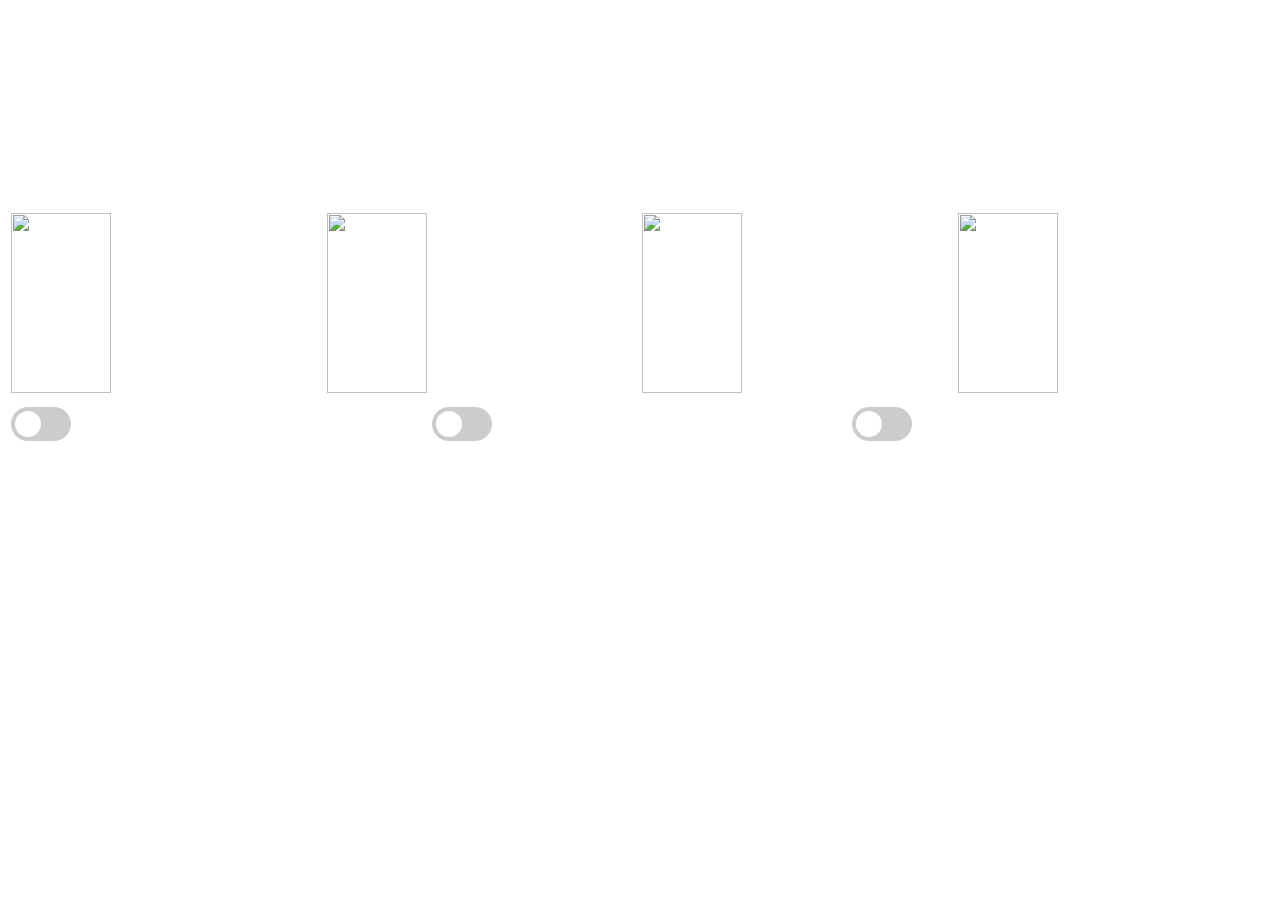
==== index.html @ 9f6dae2a "Update index.html" ====
<!DOCTYPE html>
<html lang="en">

<head>

    <meta charset="UTF-8">
    <meta http-equiv="X-UA-Compatible" content="IE=Edge">
    <meta name="description" content="">
    <meta name="keywords" content="">
    <meta name="author" content="">
    <meta name="viewport" content="width=device-width, initial-scale=1, maximum-scale=1">



    <!-- MAIN CSS -->
    <link rel="stylesheet" href="css/welove.css">

    <style>
        .switch {
            position: relative;
            display: inline-block;
            width: 60px;
            height: 34px;
        }

        .switch input {
            opacity: 0;
            width: 0;
            height: 0;
        }

        .slider {
            position: absolute;
            cursor: pointer;
            top: 0;
            left: 0;
            right: 0;
            bottom: 0;
            background-color: #ccc;
            -webkit-transition: .4s;
            transition: .4s;
        }

        .slider:before {
            position: absolute;
            content: "";
            height: 26px;
            width: 26px;
            left: 4px;
            bottom: 4px;
            background-color: white;
            -webkit-transition: .4s;
            transition: .4s;
        }

        input:checked+.slider {
            background-color: #2196F3;
        }

        input:focus+.slider {
            box-shadow: 0 0 1px #2196F3;
        }

        input:checked+.slider:before {
            -webkit-transform: translateX(26px);
            -ms-transform: translateX(26px);
            transform: translateX(26px);
        }

        /* Rounded sliders */
        .slider.round {
            border-radius: 34px;
        }

        .slider.round:before {
            border-radius: 50%;
        }
    </style>

</head>


<body>
    
    <br><br><br><br><br><br><br><br><br><br><br>

    <table style="width:100%">
        <tr>
            <th></th>
            <th></th>
            <th></th>
            <th></th>
        </tr>

        <!-- <img id="myImage2" onclick="changeImage3()" src="https://www.w3schools.com/js/pic_bulboff.gif"
                    width="100" height="180"> -->
        <tr>
            <td><img id="myImage" src="https://www.w3schools.com/js/pic_bulboff.gif" width="100" height="180">
            </td>
            <td><img id="myImage1" src="https://www.w3schools.com/js/pic_bulboff.gif" width="100" height="180">
            </td>
            <td><img id="myImage2" src="https://www.w3schools.com/js/pic_bulboff.gif" width="100" height="180">
            </td>
            <td><img id="myImage3" src="https://www.w3schools.com/js/pic_bulboff.gif" width="100" height="180">
            </td>
        </tr>
    </table>

    <table style="width:100%">
        <tr>
            <th></th>
            <th></th>
            <th></th>
        </tr>

        <tr>
            <td>
                <label class="switch">
                    <input type="checkbox" id="myCheck1" onclick="changeImage()">
                    <span class="slider round"></span>
                </label>
            </td>
            <td>
                <label class="switch">
                    <input type="checkbox" id="myCheck2" onclick="changeImage()">
                    <span class="slider round"></span>
                </label>
            </td>
            <td>
                <label class="switch">
                    <input type="checkbox" id="myCheck3" onclick="changeImage()">
                    <span class="slider round"></span>
                </label>
            </td>



        </tr>
    </table>




</body>

<script>

    //document.getElementById("demo").innerHTML="Hello World!";
    function changeImage() {
        var checkBox1 = document.getElementById("myCheck1");
        var checkBox2 = document.getElementById("myCheck2");
        var checkBox3 = document.getElementById("myCheck3");

        //000
        if (checkBox1.checked == false && checkBox2.checked == false && checkBox3.checked == false) {
            var image = document.getElementById('myImage');
            image.src = "https://www.w3schools.com/js/pic_bulboff.gif";
            var image = document.getElementById('myImage1');
            image.src = "https://www.w3schools.com/js/pic_bulboff.gif";
            var image = document.getElementById('myImage2');
            image.src = "https://www.w3schools.com/js/pic_bulboff.gif";
            var image = document.getElementById('myImage3');
            image.src = "https://www.w3schools.com/js/pic_bulboff.gif";
        }

        //100
        if (checkBox1.checked == true && checkBox2.checked == false && checkBox3.checked == false) {
            var image = document.getElementById('myImage');
            image.src = "https://www.w3schools.com/js/pic_bulbon.gif";
            var image = document.getElementById('myImage1');
            image.src = "https://www.w3schools.com/js/pic_bulboff.gif";
            var image = document.getElementById('myImage2');
            image.src = "https://www.w3schools.com/js/pic_bulbon.gif";
            var image = document.getElementById('myImage3');
            image.src = "https://www.w3schools.com/js/pic_bulbon.gif";
        }

        //010
        if (checkBox1.checked == false && checkBox2.checked == true && checkBox3.checked == false) {
            var image = document.getElementById('myImage');
            image.src = "https://www.w3schools.com/js/pic_bulboff.gif";
            var image = document.getElementById('myImage1');
            image.src = "https://www.w3schools.com/js/pic_bulboff.gif";
            var image = document.getElementById('myImage2');
            image.src = "https://www.w3schools.com/js/pic_bulbon.gif";
            var image = document.getElementById('myImage3');
            image.src = "https://www.w3schools.com/js/pic_bulbon.gif";
        }

        //001
        if (checkBox1.checked == false && checkBox2.checked == false && checkBox3.checked == true) {
            var image = document.getElementById('myImage');
            image.src = "https://www.w3schools.com/js/pic_bulboff.gif";
            var image = document.getElementById('myImage1');
            image.src = "https://www.w3schools.com/js/pic_bulboff.gif";
            var image = document.getElementById('myImage2');
            image.src = "https://www.w3schools.com/js/pic_bulboff.gif";
            var image = document.getElementById('myImage3');
            image.src = "https://www.w3schools.com/js/pic_bulboff.gif";
        }

        //110
        if (checkBox1.checked == true && checkBox2.checked == true && checkBox3.checked == false) {
            var image = document.getElementById('myImage');
            image.src = "https://www.w3schools.com/js/pic_bulboff.gif";
            var image = document.getElementById('myImage1');
            image.src = "https://www.w3schools.com/js/pic_bulboff.gif";
            var image = document.getElementById('myImage2');
            image.src = "https://www.w3schools.com/js/pic_bulbon.gif";
            var image = document.getElementById('myImage3');
            image.src = "https://www.w3schools.com/js/pic_bulbon.gif";
        }

        //011 
        if (checkBox1.checked == false && checkBox2.checked == true && checkBox3.checked == true) {
            var image = document.getElementById('myImage');
            image.src = "https://www.w3schools.com/js/pic_bulboff.gif";
            var image = document.getElementById('myImage1');
            image.src = "images/bluelightbulb.png";
            var image = document.getElementById('myImage2');
            image.src = "images/bluelightbulb.png";
            var image = document.getElementById('myImage3');
            image.src = "https://www.w3schools.com/js/pic_bulbon.gif";
        }

        //101 
        if (checkBox1.checked == true && checkBox2.checked == false && checkBox3.checked == true) {
            var image = document.getElementById('myImage');
            image.src = "https://www.w3schools.com/js/pic_bulbon.gif";
            var image = document.getElementById('myImage1');
            image.src = "images/bluelightbulb.png";
            var image = document.getElementById('myImage2');
            image.src = "images/bluelightbulb.png";
            var image = document.getElementById('myImage3');
            image.src = "https://www.w3schools.com/js/pic_bulbon.gif";
        }

        //111 
        if (checkBox1.checked == true && checkBox2.checked == true && checkBox3.checked == true) {
            var image = document.getElementById('myImage');
            image.src = "https://www.w3schools.com/js/pic_bulboff.gif";
            var image = document.getElementById('myImage1');
            image.src = "images/bluelightbulb.png";
            var image = document.getElementById('myImage2');
            image.src = "images/bluelightbulb.png";
            var image = document.getElementById('myImage3');
            image.src = "https://www.w3schools.com/js/pic_bulbon.gif";
        }



    }




</script>
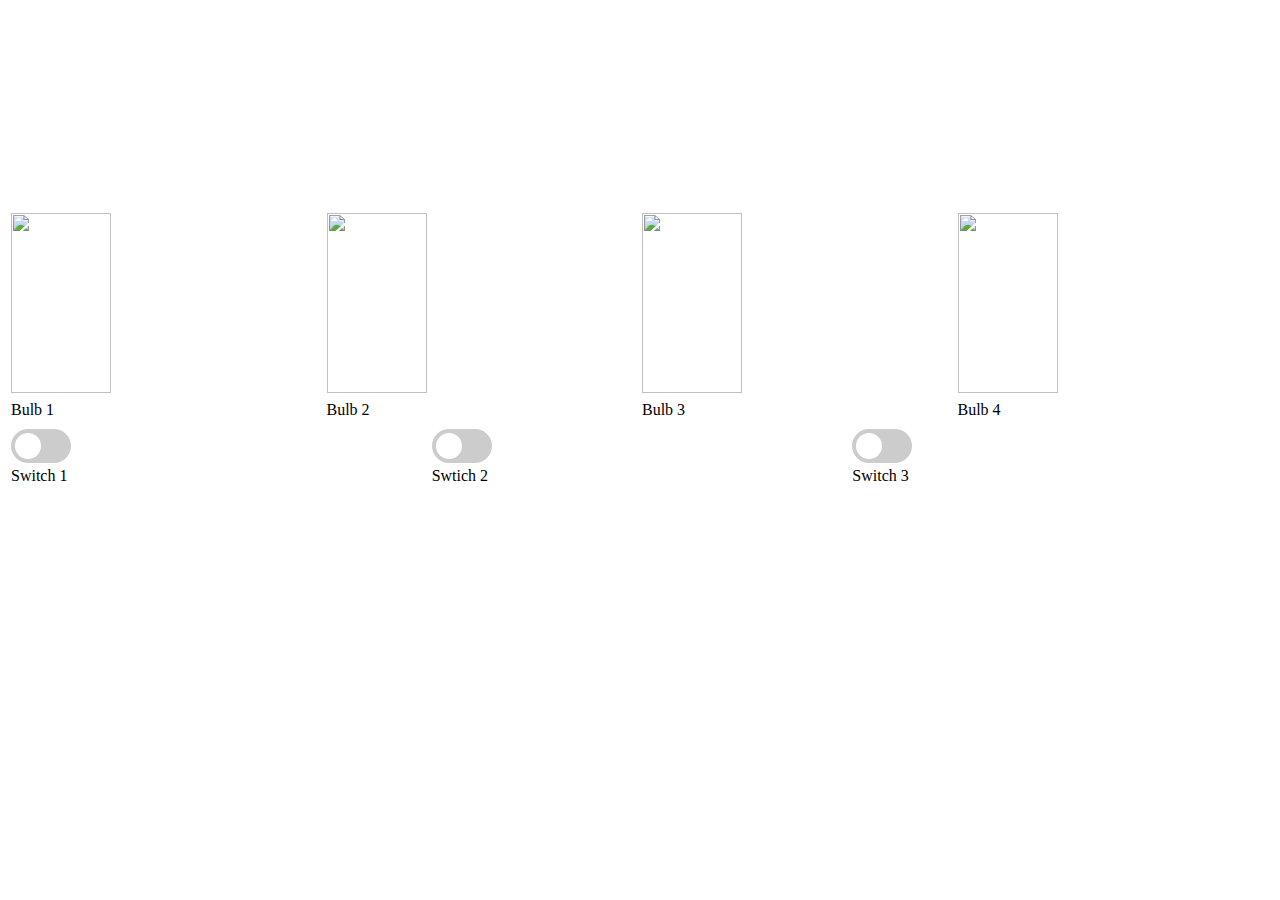
==== commit 08c96439: "Update index.html" ====
--- a/index.html
+++ b/index.html
@@ -104,6 +104,13 @@
             <td><img id="myImage3" src="https://www.w3schools.com/js/pic_bulboff.gif" width="100" height="180">
             </td>
         </tr>
+        
+        <tr>
+            <td>Bulb 1</td>
+            <td>Bulb 2</td>
+            <td>Bulb 3</td>
+            <td>Bulb 4</td>
+        </tr>
     </table>
 
     <table style="width:100%">
@@ -132,10 +139,14 @@
                     <span class="slider round"></span>
                 </label>
             </td>
-
-
-
-        </tr>
+        </tr>
+        
+        <tr>
+            <td>Switch 1</td>
+            <td>Swtich 2</td>
+            <td>Switch 3</td>
+        </tr>
+        
     </table>
 
 
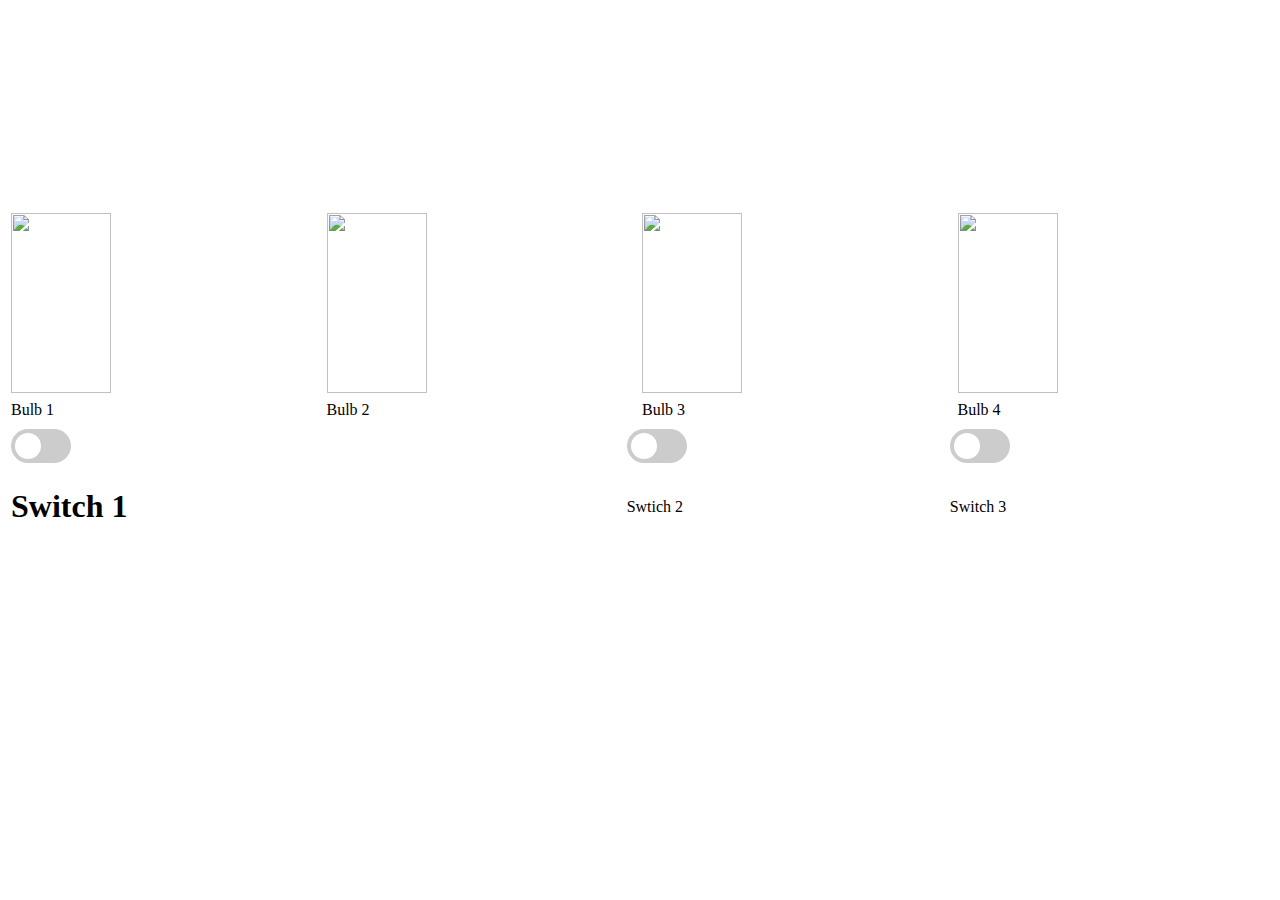
==== commit b2cd22fe: "Update index.html" ====
--- a/index.html
+++ b/index.html
@@ -142,7 +142,7 @@
         </tr>
         
         <tr>
-            <td>Switch 1</td>
+            <td><h1>Switch 1</h1></td>
             <td>Swtich 2</td>
             <td>Switch 3</td>
         </tr>
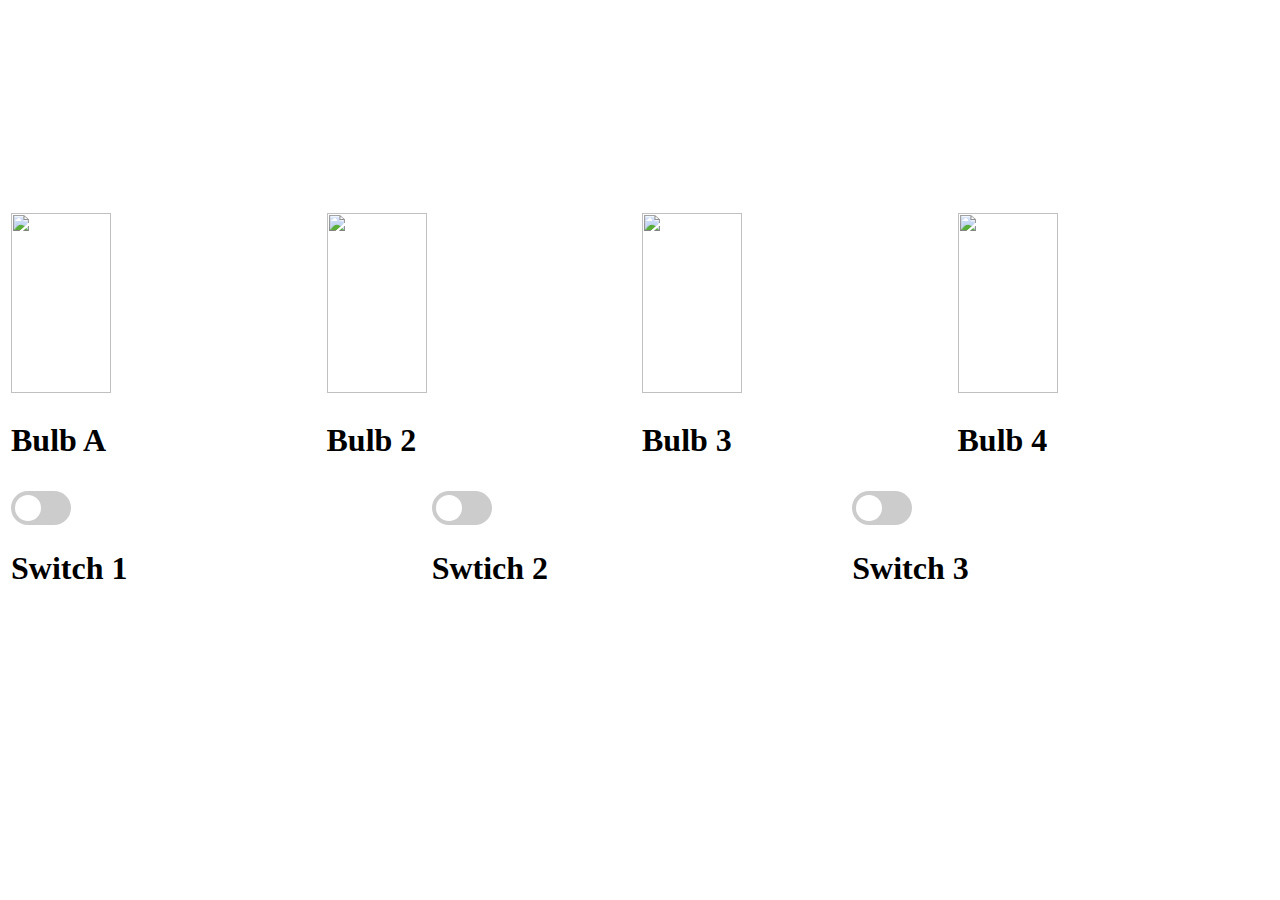
==== commit d2b5b025: "Update index.html" ====
--- a/index.html
+++ b/index.html
@@ -106,10 +106,10 @@
         </tr>
         
         <tr>
-            <td>Bulb 1</td>
-            <td>Bulb 2</td>
-            <td>Bulb 3</td>
-            <td>Bulb 4</td>
+            <td><h1>Bulb A</h1></td>
+            <td><h1>Bulb 2</h1></td>
+            <td><h1>Bulb 3</h1></td>
+            <td><h1>Bulb 4</h1></td>
         </tr>
     </table>
 
@@ -143,8 +143,8 @@
         
         <tr>
             <td><h1>Switch 1</h1></td>
-            <td>Swtich 2</td>
-            <td>Switch 3</td>
+            <td><h1>Swtich 2</h1></td>
+            <td><h1>Switch 3</h1></td>
         </tr>
         
     </table>
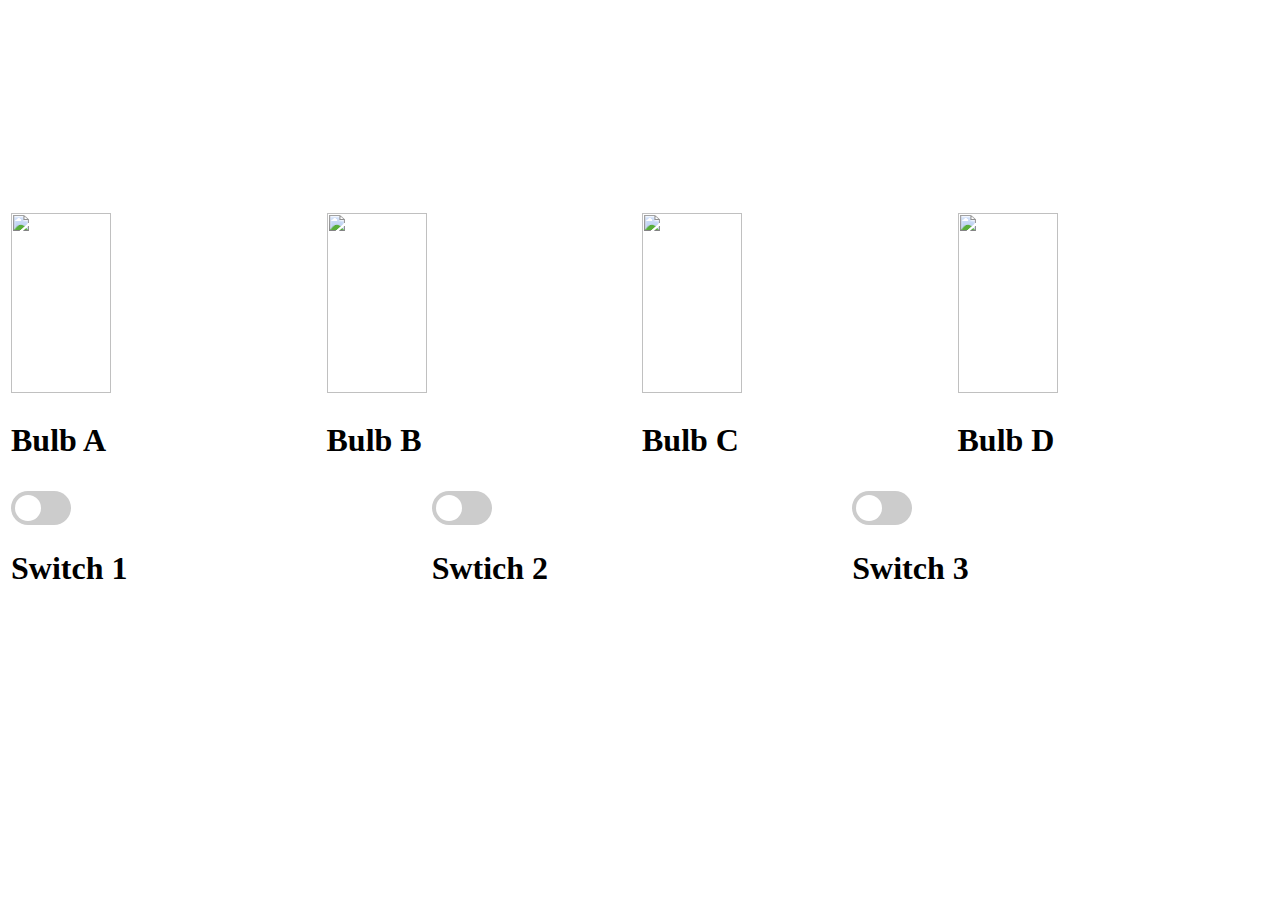
==== commit 25a1ffb5: "Update index.html" ====
--- a/index.html
+++ b/index.html
@@ -107,9 +107,9 @@
         
         <tr>
             <td><h1>Bulb A</h1></td>
-            <td><h1>Bulb 2</h1></td>
-            <td><h1>Bulb 3</h1></td>
-            <td><h1>Bulb 4</h1></td>
+            <td><h1>Bulb B</h1></td>
+            <td><h1>Bulb C</h1></td>
+            <td><h1>Bulb D</h1></td>
         </tr>
     </table>
 
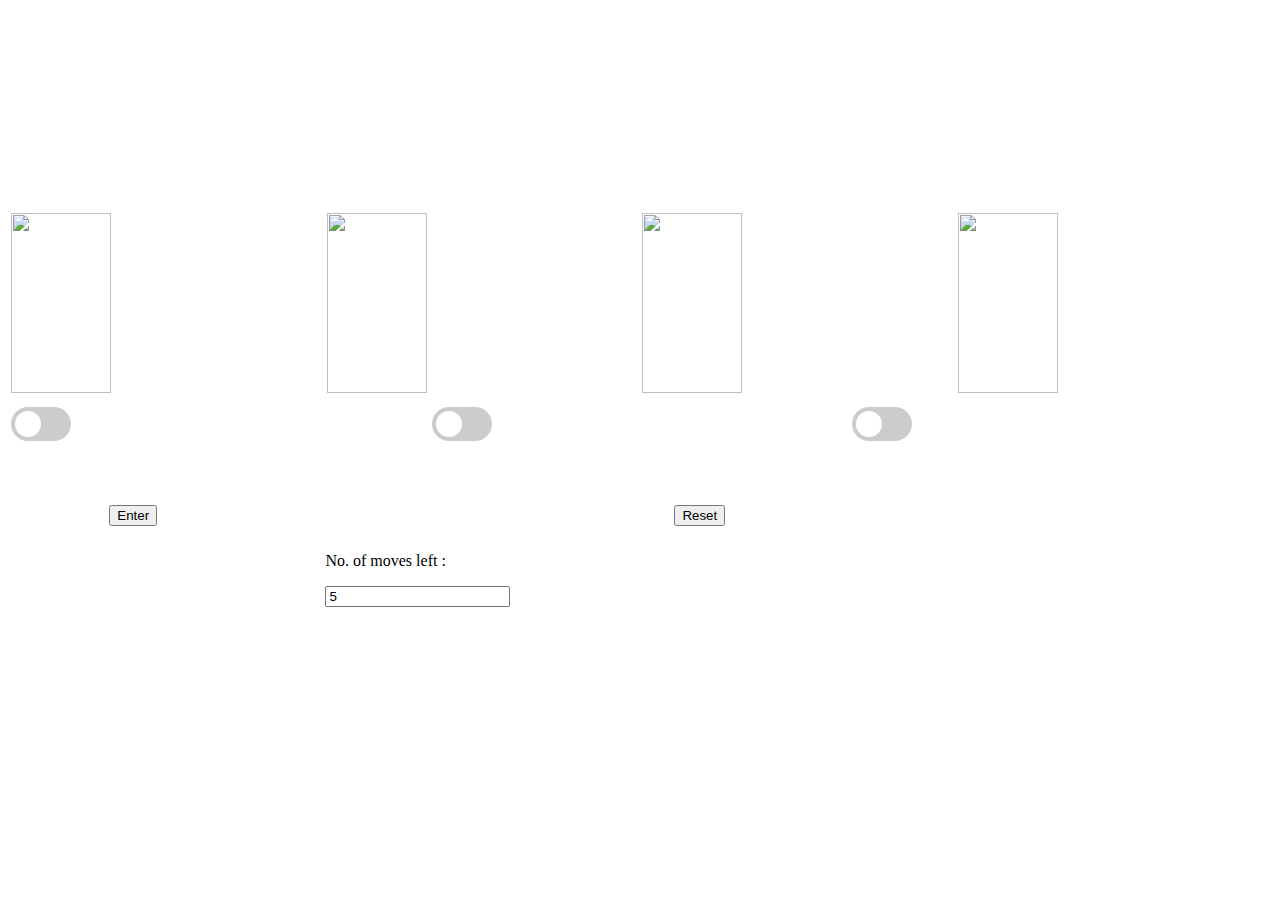
==== commit 5b0e0dd4: "Update index.html" ====
--- a/index.html
+++ b/index.html
@@ -81,7 +81,7 @@
 
 
 <body>
-    
+
     <br><br><br><br><br><br><br><br><br><br><br>
 
     <table style="width:100%">
@@ -104,13 +104,6 @@
             <td><img id="myImage3" src="https://www.w3schools.com/js/pic_bulboff.gif" width="100" height="180">
             </td>
         </tr>
-        
-        <tr>
-            <td><h1>Bulb A</h1></td>
-            <td><h1>Bulb B</h1></td>
-            <td><h1>Bulb C</h1></td>
-            <td><h1>Bulb D</h1></td>
-        </tr>
     </table>
 
     <table style="width:100%">
@@ -123,38 +116,127 @@
         <tr>
             <td>
                 <label class="switch">
-                    <input type="checkbox" id="myCheck1" onclick="changeImage()">
+                    <input type="checkbox" id="myCheck1">
                     <span class="slider round"></span>
                 </label>
             </td>
             <td>
                 <label class="switch">
-                    <input type="checkbox" id="myCheck2" onclick="changeImage()">
+                    <input type="checkbox" id="myCheck2">
                     <span class="slider round"></span>
                 </label>
             </td>
             <td>
                 <label class="switch">
-                    <input type="checkbox" id="myCheck3" onclick="changeImage()">
+                    <input type="checkbox" id="myCheck3">
                     <span class="slider round"></span>
                 </label>
             </td>
-        </tr>
-        
-        <tr>
-            <td><h1>Switch 1</h1></td>
-            <td><h1>Swtich 2</h1></td>
-            <td><h1>Switch 3</h1></td>
-        </tr>
-        
+
+
+
+        </tr>
     </table>
 
+    <br><br><br>
+
+    <table style="width:100%">
+        <tr>
+            <th></th>
+            <th></th>
+            <th></th>
+        </tr>
+
+        <tr>
+            <td></td>
+            <td></td>
+            <td></td>
+            <td></td>
+            <td>
+                <button onclick="changeImage()">Enter</button>
+            </td>
+            <td>
+                <button onclick="Reset()">Reset</button>
+            </td>
+        </tr>
+
+    </table>
+
+    <table style="width:100%">
+        <tr>
+            <th></th>
+        </tr>
+        <tr>
+            <td></td>
+            <td></td>
+            <td></td>
+            <td></td>
+            <td></td>
+            <td></td>
+            <td></td>
+            <td></td>
+            <td></td>
+            <td></td>
+            <td></td>
+            <td></td>
+            <td></td>
+            <td></td>
+            <td></td>
+            <td></td>
+            <td></td>
+            <td></td>
+            <td></td>
+            <td></td>
+            <td></td>
+            <td></td>
+            <td></td>
+            <td></td>
+            <td></td>
+            <td></td>
+
+
+            <td>
+                <form>
+                    <p>No. of moves left :</p>
+                    <input type="text" id="number" value="5" />
+                </form>
+            </td>
+        </tr>
+
+
+    </table>
+
 
 
 
 </body>
 
 <script>
+
+    function Reset() {
+        var checkBox1 = document.getElementById("myCheck1");
+        var checkBox2 = document.getElementById("myCheck2");
+        var checkBox3 = document.getElementById("myCheck3");
+
+        if (checkBox1.checked == true) {
+            checkBox1.click();
+        }
+        if (checkBox2.checked == true) {
+            checkBox2.click();
+        }
+        if (checkBox3.checked == true) {
+            checkBox3.click();
+        }
+        var image = document.getElementById('myImage');
+        image.src = "https://www.w3schools.com/js/pic_bulboff.gif";
+        var image = document.getElementById('myImage1');
+        image.src = "https://www.w3schools.com/js/pic_bulboff.gif";
+        var image = document.getElementById('myImage2');
+        image.src = "https://www.w3schools.com/js/pic_bulboff.gif";
+        var image = document.getElementById('myImage3');
+        image.src = "https://www.w3schools.com/js/pic_bulboff.gif";
+    }
+
 
     //document.getElementById("demo").innerHTML="Hello World!";
     function changeImage() {
@@ -162,8 +244,12 @@
         var checkBox2 = document.getElementById("myCheck2");
         var checkBox3 = document.getElementById("myCheck3");
 
+        var value = parseInt(document.getElementById('number').value, 10);
+        value = isNaN(value) ? 0 : value;
+
+
         //000
-        if (checkBox1.checked == false && checkBox2.checked == false && checkBox3.checked == false) {
+        if (checkBox1.checked == false && checkBox2.checked == false && checkBox3.checked == false && value >0) {
             var image = document.getElementById('myImage');
             image.src = "https://www.w3schools.com/js/pic_bulboff.gif";
             var image = document.getElementById('myImage1');
@@ -175,88 +261,131 @@
         }
 
         //100
-        if (checkBox1.checked == true && checkBox2.checked == false && checkBox3.checked == false) {
-            var image = document.getElementById('myImage');
-            image.src = "https://www.w3schools.com/js/pic_bulbon.gif";
-            var image = document.getElementById('myImage1');
-            image.src = "https://www.w3schools.com/js/pic_bulboff.gif";
-            var image = document.getElementById('myImage2');
-            image.src = "https://www.w3schools.com/js/pic_bulbon.gif";
-            var image = document.getElementById('myImage3');
-            image.src = "https://www.w3schools.com/js/pic_bulbon.gif";
+        if (checkBox1.checked == true && checkBox2.checked == false && checkBox3.checked == false && value >0) {
+            var image = document.getElementById('myImage');
+            image.src = "https://www.w3schools.com/js/pic_bulbon.gif";
+            var image = document.getElementById('myImage1');
+            image.src = "https://www.w3schools.com/js/pic_bulboff.gif";
+            var image = document.getElementById('myImage2');
+            image.src = "https://www.w3schools.com/js/pic_bulbon.gif";
+            var image = document.getElementById('myImage3');
+            image.src = "https://www.w3schools.com/js/pic_bulbon.gif";
+
+            var value = parseInt(document.getElementById('number').value, 10);
+            value = isNaN(value) ? 0 : value;
+            value--;
+            document.getElementById('number').value = value;
+
         }
 
         //010
-        if (checkBox1.checked == false && checkBox2.checked == true && checkBox3.checked == false) {
-            var image = document.getElementById('myImage');
-            image.src = "https://www.w3schools.com/js/pic_bulboff.gif";
-            var image = document.getElementById('myImage1');
-            image.src = "https://www.w3schools.com/js/pic_bulboff.gif";
-            var image = document.getElementById('myImage2');
-            image.src = "https://www.w3schools.com/js/pic_bulbon.gif";
-            var image = document.getElementById('myImage3');
-            image.src = "https://www.w3schools.com/js/pic_bulbon.gif";
+        if (checkBox1.checked == false && checkBox2.checked == true && checkBox3.checked == false && value >0) {
+            var image = document.getElementById('myImage');
+            image.src = "https://www.w3schools.com/js/pic_bulboff.gif";
+            var image = document.getElementById('myImage1');
+            image.src = "https://www.w3schools.com/js/pic_bulboff.gif";
+            var image = document.getElementById('myImage2');
+            image.src = "https://www.w3schools.com/js/pic_bulbon.gif";
+            var image = document.getElementById('myImage3');
+            image.src = "https://www.w3schools.com/js/pic_bulbon.gif";
+
+            var value = parseInt(document.getElementById('number').value, 10);
+            value = isNaN(value) ? 0 : value;
+            value--;
+            document.getElementById('number').value = value;
+
         }
 
         //001
-        if (checkBox1.checked == false && checkBox2.checked == false && checkBox3.checked == true) {
-            var image = document.getElementById('myImage');
-            image.src = "https://www.w3schools.com/js/pic_bulboff.gif";
-            var image = document.getElementById('myImage1');
-            image.src = "https://www.w3schools.com/js/pic_bulboff.gif";
-            var image = document.getElementById('myImage2');
-            image.src = "https://www.w3schools.com/js/pic_bulboff.gif";
-            var image = document.getElementById('myImage3');
-            image.src = "https://www.w3schools.com/js/pic_bulboff.gif";
+        if (checkBox1.checked == false && checkBox2.checked == false && checkBox3.checked == true && value >0) {
+            var image = document.getElementById('myImage');
+            image.src = "https://www.w3schools.com/js/pic_bulboff.gif";
+            var image = document.getElementById('myImage1');
+            image.src = "https://www.w3schools.com/js/pic_bulboff.gif";
+            var image = document.getElementById('myImage2');
+            image.src = "https://www.w3schools.com/js/pic_bulboff.gif";
+            var image = document.getElementById('myImage3');
+            image.src = "https://www.w3schools.com/js/pic_bulboff.gif";
+
+            var value = parseInt(document.getElementById('number').value, 10);
+            value = isNaN(value) ? 0 : value;
+            value--;
+            document.getElementById('number').value = value;
+
         }
 
         //110
-        if (checkBox1.checked == true && checkBox2.checked == true && checkBox3.checked == false) {
-            var image = document.getElementById('myImage');
-            image.src = "https://www.w3schools.com/js/pic_bulboff.gif";
-            var image = document.getElementById('myImage1');
-            image.src = "https://www.w3schools.com/js/pic_bulboff.gif";
-            var image = document.getElementById('myImage2');
-            image.src = "https://www.w3schools.com/js/pic_bulbon.gif";
-            var image = document.getElementById('myImage3');
-            image.src = "https://www.w3schools.com/js/pic_bulbon.gif";
+        if (checkBox1.checked == true && checkBox2.checked == true && checkBox3.checked == false && value >0) {
+            var image = document.getElementById('myImage');
+            image.src = "https://www.w3schools.com/js/pic_bulboff.gif";
+            var image = document.getElementById('myImage1');
+            image.src = "https://www.w3schools.com/js/pic_bulboff.gif";
+            var image = document.getElementById('myImage2');
+            image.src = "https://www.w3schools.com/js/pic_bulbon.gif";
+            var image = document.getElementById('myImage3');
+            image.src = "https://www.w3schools.com/js/pic_bulbon.gif";
+
+            var value = parseInt(document.getElementById('number').value, 10);
+            value = isNaN(value) ? 0 : value;
+            value--;
+            document.getElementById('number').value = value;
+
         }
 
         //011 
-        if (checkBox1.checked == false && checkBox2.checked == true && checkBox3.checked == true) {
-            var image = document.getElementById('myImage');
-            image.src = "https://www.w3schools.com/js/pic_bulboff.gif";
-            var image = document.getElementById('myImage1');
-            image.src = "images/bluelightbulb.png";
-            var image = document.getElementById('myImage2');
-            image.src = "images/bluelightbulb.png";
-            var image = document.getElementById('myImage3');
-            image.src = "https://www.w3schools.com/js/pic_bulbon.gif";
+        if (checkBox1.checked == false && checkBox2.checked == true && checkBox3.checked == true && value >0) {
+            var image = document.getElementById('myImage');
+            image.src = "https://www.w3schools.com/js/pic_bulboff.gif";
+            var image = document.getElementById('myImage1');
+            image.src = "images/bluelightbulb.png";
+            var image = document.getElementById('myImage2');
+            image.src = "images/bluelightbulb.png";
+            var image = document.getElementById('myImage3');
+            image.src = "https://www.w3schools.com/js/pic_bulbon.gif";
+
+            var value = parseInt(document.getElementById('number').value, 10);
+            value = isNaN(value) ? 0 : value;
+            value--;
+            document.getElementById('number').value = value;
+
         }
 
         //101 
-        if (checkBox1.checked == true && checkBox2.checked == false && checkBox3.checked == true) {
-            var image = document.getElementById('myImage');
-            image.src = "https://www.w3schools.com/js/pic_bulbon.gif";
-            var image = document.getElementById('myImage1');
-            image.src = "images/bluelightbulb.png";
-            var image = document.getElementById('myImage2');
-            image.src = "images/bluelightbulb.png";
-            var image = document.getElementById('myImage3');
-            image.src = "https://www.w3schools.com/js/pic_bulbon.gif";
+        if (checkBox1.checked == true && checkBox2.checked == false && checkBox3.checked == true && value >0) {
+            var image = document.getElementById('myImage');
+            image.src = "https://www.w3schools.com/js/pic_bulbon.gif";
+            var image = document.getElementById('myImage1');
+            image.src = "images/bluelightbulb.png";
+            var image = document.getElementById('myImage2');
+            image.src = "images/bluelightbulb.png";
+            var image = document.getElementById('myImage3');
+            image.src = "https://www.w3schools.com/js/pic_bulbon.gif";
+
+            var value = parseInt(document.getElementById('number').value, 10);
+            value = isNaN(value) ? 0 : value;
+            value--;
+            document.getElementById('number').value = value;
+
         }
 
         //111 
-        if (checkBox1.checked == true && checkBox2.checked == true && checkBox3.checked == true) {
-            var image = document.getElementById('myImage');
-            image.src = "https://www.w3schools.com/js/pic_bulboff.gif";
-            var image = document.getElementById('myImage1');
-            image.src = "images/bluelightbulb.png";
-            var image = document.getElementById('myImage2');
-            image.src = "images/bluelightbulb.png";
-            var image = document.getElementById('myImage3');
-            image.src = "https://www.w3schools.com/js/pic_bulbon.gif";
-        }
+        if (checkBox1.checked == true && checkBox2.checked == true && checkBox3.checked == true && value >0) {
+            var image = document.getElementById('myImage');
+            image.src = "https://www.w3schools.com/js/pic_bulboff.gif";
+            var image = document.getElementById('myImage1');
+            image.src = "images/bluelightbulb.png";
+            var image = document.getElementById('myImage2');
+            image.src = "images/bluelightbulb.png";
+            var image = document.getElementById('myImage3');
+            image.src = "https://www.w3schools.com/js/pic_bulbon.gif";
+
+            var value = parseInt(document.getElementById('number').value, 10);
+            value = isNaN(value) ? 0 : value;
+            value--;
+            document.getElementById('number').value = value;
+
+        }
+        
 
 
 
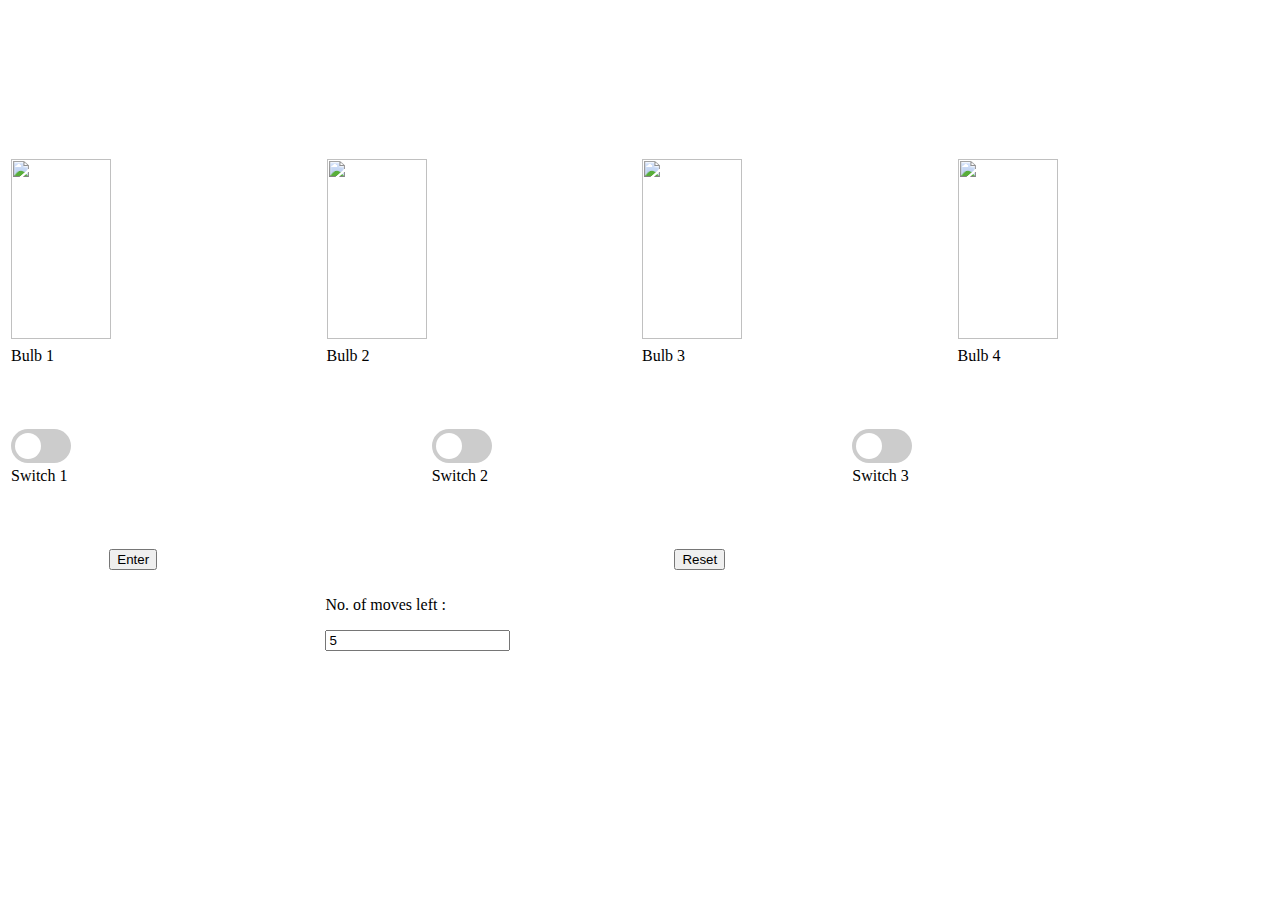
==== commit b9ab9be3: "Update index.html" ====
--- a/index.html
+++ b/index.html
@@ -82,7 +82,7 @@
 
 <body>
 
-    <br><br><br><br><br><br><br><br><br><br><br>
+    <br><br><br><br><br><br><br><br>
 
     <table style="width:100%">
         <tr>
@@ -104,7 +104,16 @@
             <td><img id="myImage3" src="https://www.w3schools.com/js/pic_bulboff.gif" width="100" height="180">
             </td>
         </tr>
+
+        <tr>
+            <td>Bulb 1</td>
+            <td>Bulb 2</td>
+            <td>Bulb 3</td>
+            <td>Bulb 4</td>
+        </tr>
     </table>
+
+    <br><br><br>
 
     <table style="width:100%">
         <tr>
@@ -132,9 +141,11 @@
                     <span class="slider round"></span>
                 </label>
             </td>
-
-
-
+        </tr>
+        <tr>
+            <td>Switch 1</td>
+            <td>Switch 2</td>
+            <td>Switch 3</td>
         </tr>
     </table>
 
@@ -249,7 +260,7 @@
 
 
         //000
-        if (checkBox1.checked == false && checkBox2.checked == false && checkBox3.checked == false && value >0) {
+        if (checkBox1.checked == false && checkBox2.checked == false && checkBox3.checked == false && value > 0) {
             var image = document.getElementById('myImage');
             image.src = "https://www.w3schools.com/js/pic_bulboff.gif";
             var image = document.getElementById('myImage1');
@@ -261,7 +272,7 @@
         }
 
         //100
-        if (checkBox1.checked == true && checkBox2.checked == false && checkBox3.checked == false && value >0) {
+        if (checkBox1.checked == true && checkBox2.checked == false && checkBox3.checked == false && value > 0) {
             var image = document.getElementById('myImage');
             image.src = "https://www.w3schools.com/js/pic_bulbon.gif";
             var image = document.getElementById('myImage1');
@@ -279,7 +290,7 @@
         }
 
         //010
-        if (checkBox1.checked == false && checkBox2.checked == true && checkBox3.checked == false && value >0) {
+        if (checkBox1.checked == false && checkBox2.checked == true && checkBox3.checked == false && value > 0) {
             var image = document.getElementById('myImage');
             image.src = "https://www.w3schools.com/js/pic_bulboff.gif";
             var image = document.getElementById('myImage1');
@@ -297,7 +308,7 @@
         }
 
         //001
-        if (checkBox1.checked == false && checkBox2.checked == false && checkBox3.checked == true && value >0) {
+        if (checkBox1.checked == false && checkBox2.checked == false && checkBox3.checked == true && value > 0) {
             var image = document.getElementById('myImage');
             image.src = "https://www.w3schools.com/js/pic_bulboff.gif";
             var image = document.getElementById('myImage1');
@@ -315,7 +326,7 @@
         }
 
         //110
-        if (checkBox1.checked == true && checkBox2.checked == true && checkBox3.checked == false && value >0) {
+        if (checkBox1.checked == true && checkBox2.checked == true && checkBox3.checked == false && value > 0) {
             var image = document.getElementById('myImage');
             image.src = "https://www.w3schools.com/js/pic_bulboff.gif";
             var image = document.getElementById('myImage1');
@@ -333,7 +344,7 @@
         }
 
         //011 
-        if (checkBox1.checked == false && checkBox2.checked == true && checkBox3.checked == true && value >0) {
+        if (checkBox1.checked == false && checkBox2.checked == true && checkBox3.checked == true && value > 0) {
             var image = document.getElementById('myImage');
             image.src = "https://www.w3schools.com/js/pic_bulboff.gif";
             var image = document.getElementById('myImage1');
@@ -351,7 +362,7 @@
         }
 
         //101 
-        if (checkBox1.checked == true && checkBox2.checked == false && checkBox3.checked == true && value >0) {
+        if (checkBox1.checked == true && checkBox2.checked == false && checkBox3.checked == true && value > 0) {
             var image = document.getElementById('myImage');
             image.src = "https://www.w3schools.com/js/pic_bulbon.gif";
             var image = document.getElementById('myImage1');
@@ -369,23 +380,23 @@
         }
 
         //111 
-        if (checkBox1.checked == true && checkBox2.checked == true && checkBox3.checked == true && value >0) {
-            var image = document.getElementById('myImage');
-            image.src = "https://www.w3schools.com/js/pic_bulboff.gif";
-            var image = document.getElementById('myImage1');
-            image.src = "images/bluelightbulb.png";
-            var image = document.getElementById('myImage2');
-            image.src = "images/bluelightbulb.png";
-            var image = document.getElementById('myImage3');
-            image.src = "https://www.w3schools.com/js/pic_bulbon.gif";
-
-            var value = parseInt(document.getElementById('number').value, 10);
-            value = isNaN(value) ? 0 : value;
-            value--;
-            document.getElementById('number').value = value;
-
-        }
-        
+        if (checkBox1.checked == true && checkBox2.checked == true && checkBox3.checked == true && value > 0) {
+            var image = document.getElementById('myImage');
+            image.src = "https://www.w3schools.com/js/pic_bulboff.gif";
+            var image = document.getElementById('myImage1');
+            image.src = "images/bluelightbulb.png";
+            var image = document.getElementById('myImage2');
+            image.src = "images/bluelightbulb.png";
+            var image = document.getElementById('myImage3');
+            image.src = "https://www.w3schools.com/js/pic_bulbon.gif";
+
+            var value = parseInt(document.getElementById('number').value, 10);
+            value = isNaN(value) ? 0 : value;
+            value--;
+            document.getElementById('number').value = value;
+
+        }
+
 
 
 
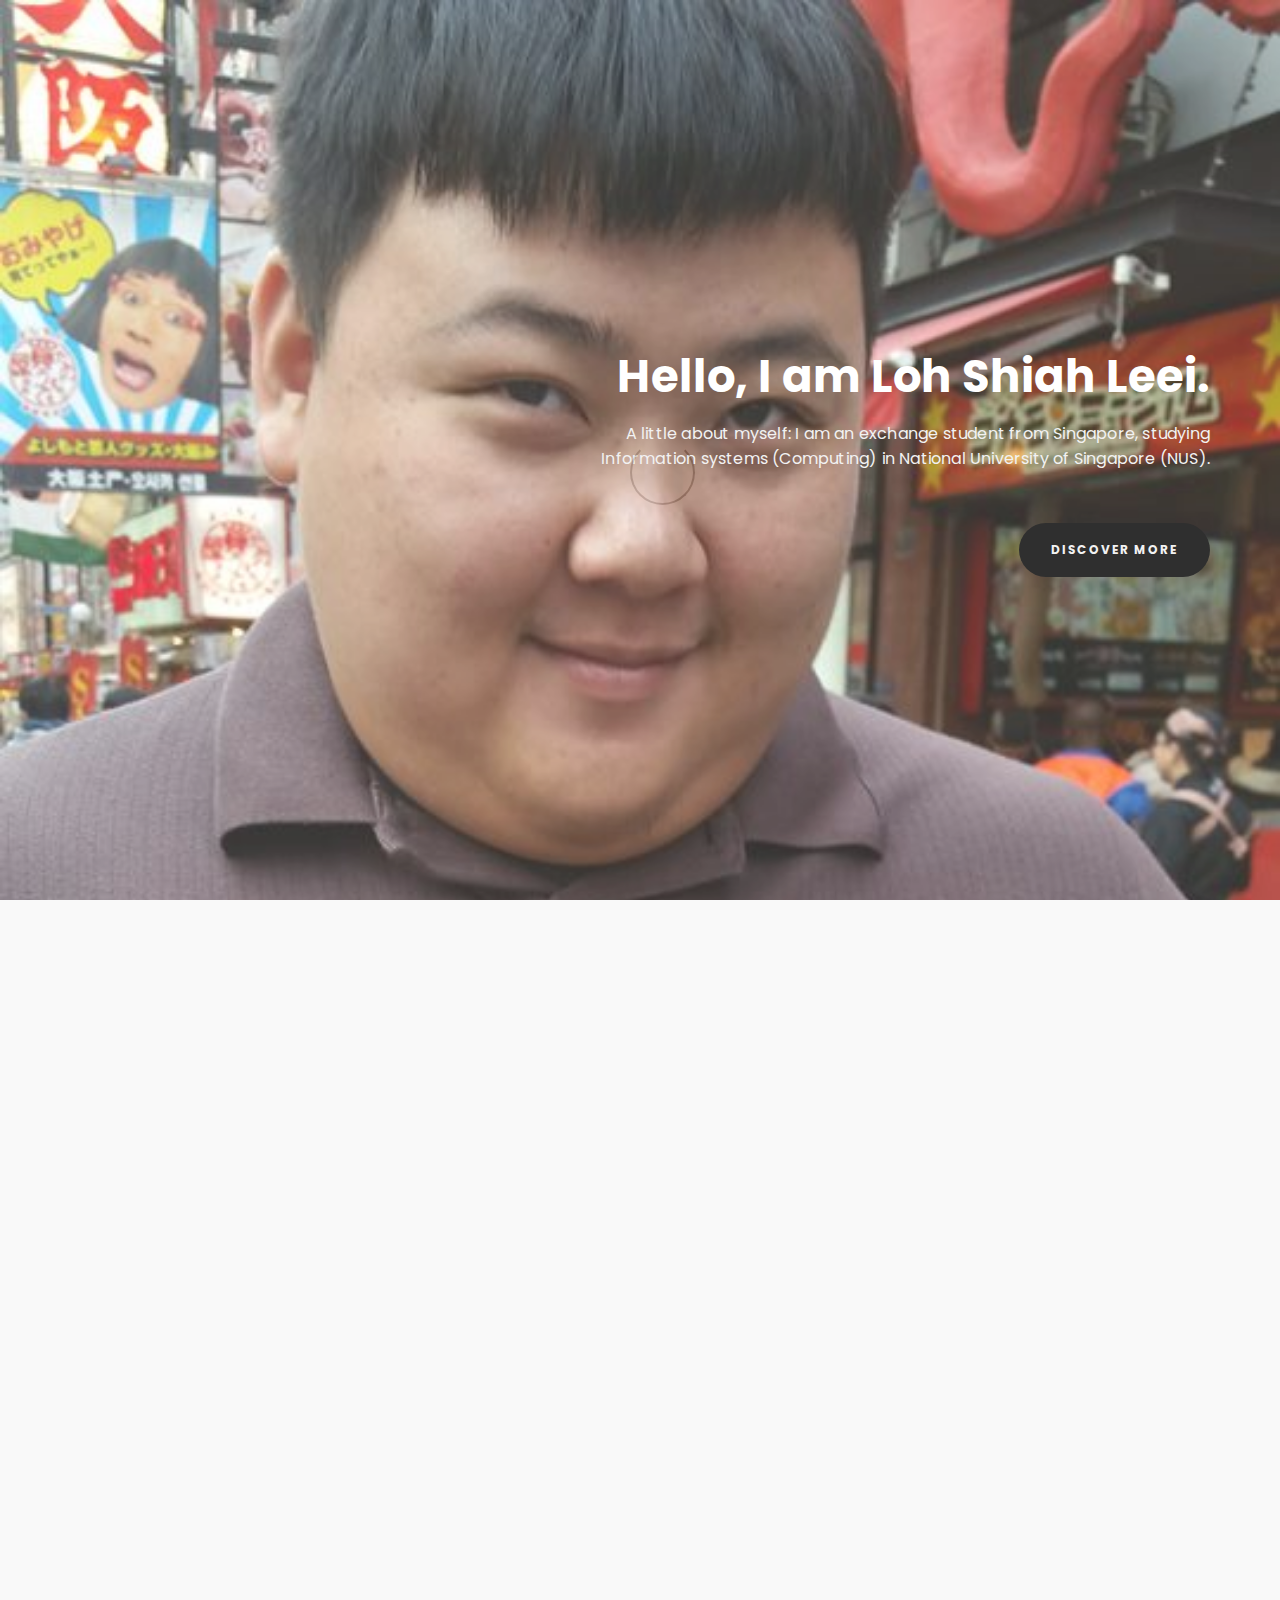
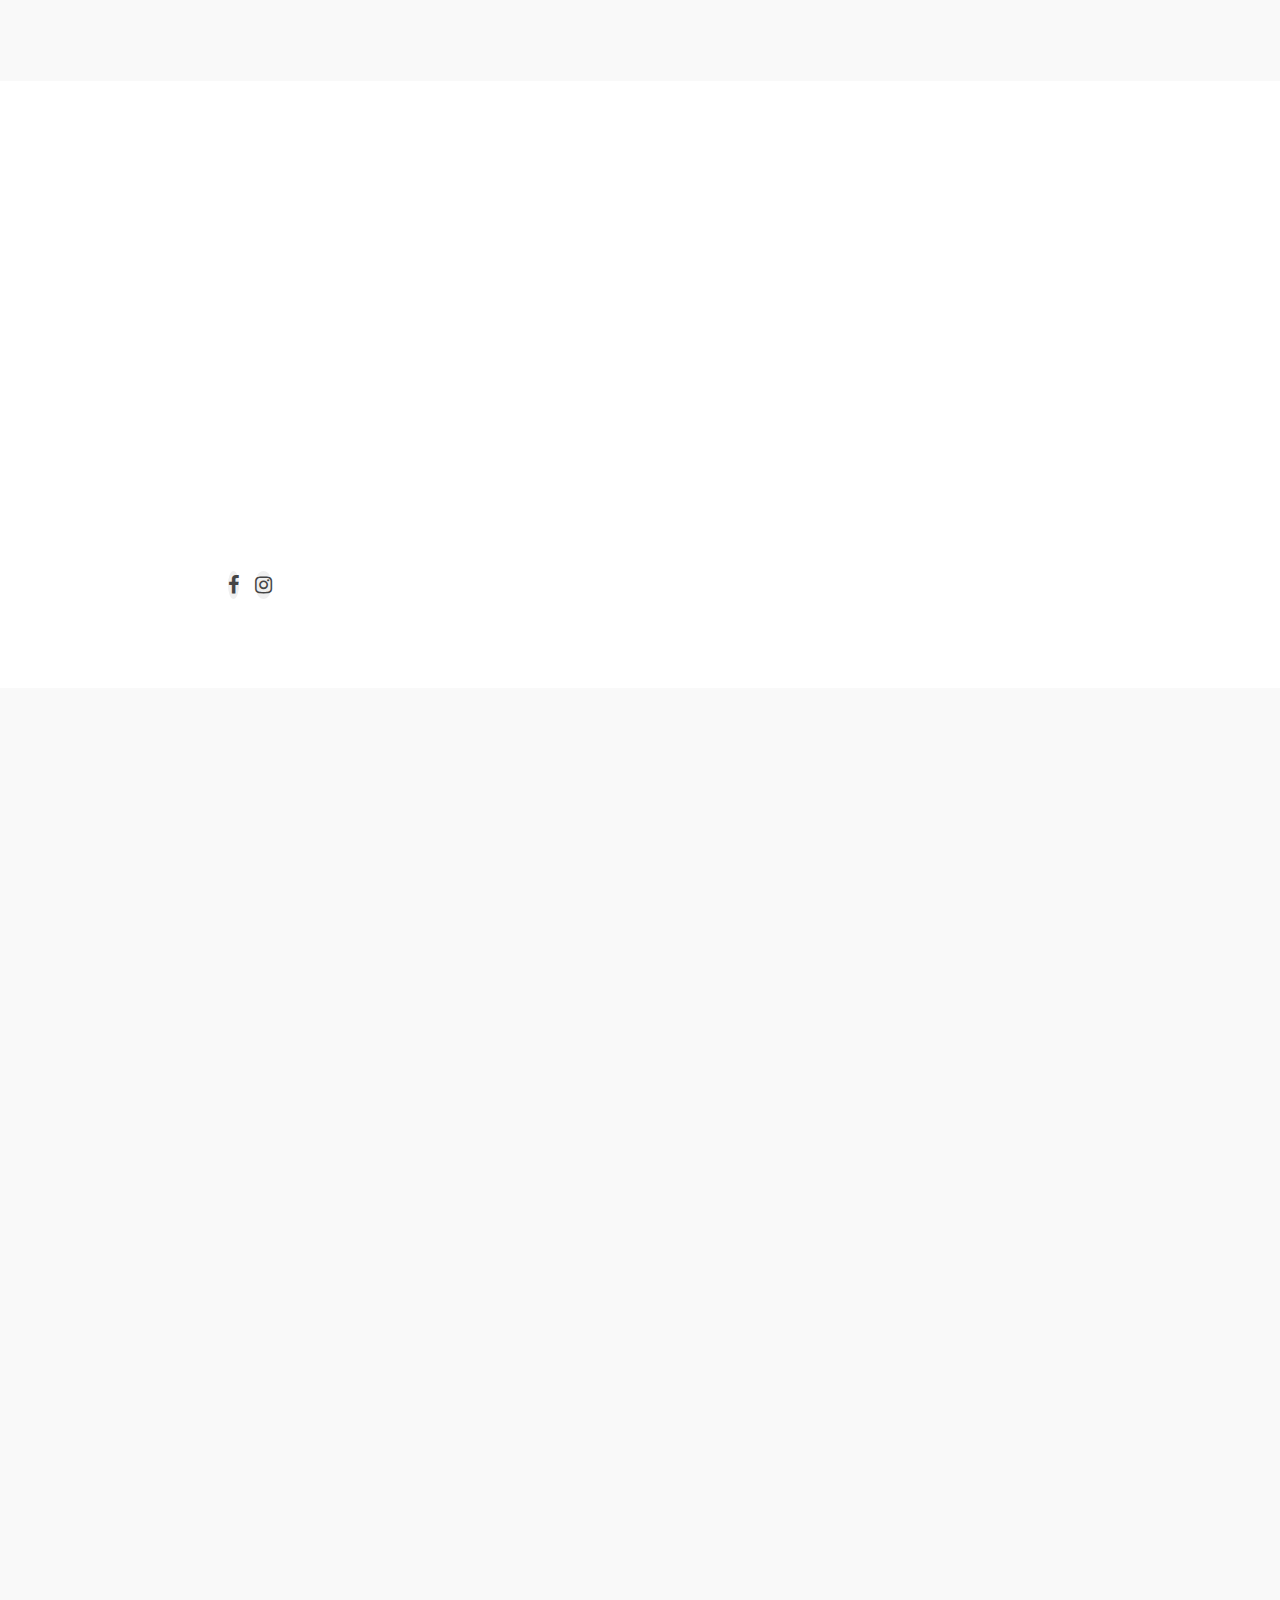
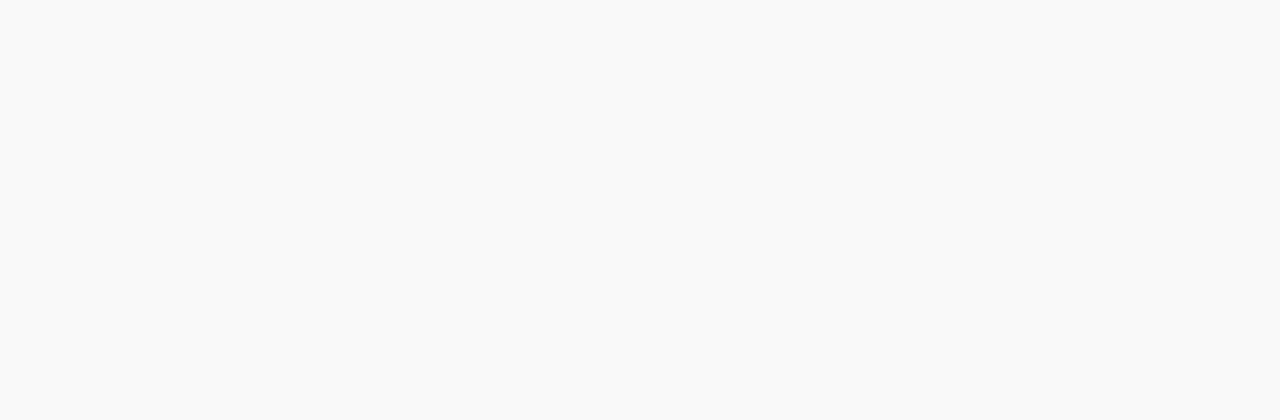
==== commit f8582b1a: "Rename index1.html to index.html" ====
--- a/index.html
+++ b/index.html
@@ -10,399 +10,258 @@
     <meta name="author" content="">
     <meta name="viewport" content="width=device-width, initial-scale=1, maximum-scale=1">
 
-
+    <title>
+        T05902129 Loh Shiah Leei
+    </title>
+
+    <link rel="stylesheet" href="css/bootstrap.min.css">
+    <link rel="stylesheet" href="css/animate.css">
+    <link rel="stylesheet" href="css/magnific-popup.css">
+    <link rel="stylesheet" href="css/font-awesome.min.css">
 
     <!-- MAIN CSS -->
-    <link rel="stylesheet" href="css/welove.css">
-
-    <style>
-        .switch {
-            position: relative;
-            display: inline-block;
-            width: 60px;
-            height: 34px;
-        }
-
-        .switch input {
-            opacity: 0;
-            width: 0;
-            height: 0;
-        }
-
-        .slider {
-            position: absolute;
-            cursor: pointer;
-            top: 0;
-            left: 0;
-            right: 0;
-            bottom: 0;
-            background-color: #ccc;
-            -webkit-transition: .4s;
-            transition: .4s;
-        }
-
-        .slider:before {
-            position: absolute;
-            content: "";
-            height: 26px;
-            width: 26px;
-            left: 4px;
-            bottom: 4px;
-            background-color: white;
-            -webkit-transition: .4s;
-            transition: .4s;
-        }
-
-        input:checked+.slider {
-            background-color: #2196F3;
-        }
-
-        input:focus+.slider {
-            box-shadow: 0 0 1px #2196F3;
-        }
-
-        input:checked+.slider:before {
-            -webkit-transform: translateX(26px);
-            -ms-transform: translateX(26px);
-            transform: translateX(26px);
-        }
-
-        /* Rounded sliders */
-        .slider.round {
-            border-radius: 34px;
-        }
-
-        .slider.round:before {
-            border-radius: 50%;
-        }
-    </style>
+    <link rel="stylesheet" href="css/tooplate-style.css">
 
 </head>
 
-
 <body>
 
-    <br><br><br><br><br><br><br><br>
-
-    <table style="width:100%">
-        <tr>
-            <th></th>
-            <th></th>
-            <th></th>
-            <th></th>
-        </tr>
-
-        <!-- <img id="myImage2" onclick="changeImage3()" src="https://www.w3schools.com/js/pic_bulboff.gif"
-                    width="100" height="180"> -->
-        <tr>
-            <td><img id="myImage" src="https://www.w3schools.com/js/pic_bulboff.gif" width="100" height="180">
-            </td>
-            <td><img id="myImage1" src="https://www.w3schools.com/js/pic_bulboff.gif" width="100" height="180">
-            </td>
-            <td><img id="myImage2" src="https://www.w3schools.com/js/pic_bulboff.gif" width="100" height="180">
-            </td>
-            <td><img id="myImage3" src="https://www.w3schools.com/js/pic_bulboff.gif" width="100" height="180">
-            </td>
-        </tr>
-
-        <tr>
-            <td>Bulb 1</td>
-            <td>Bulb 2</td>
-            <td>Bulb 3</td>
-            <td>Bulb 4</td>
-        </tr>
-    </table>
-
-    <br><br><br>
-
-    <table style="width:100%">
-        <tr>
-            <th></th>
-            <th></th>
-            <th></th>
-        </tr>
-
-        <tr>
-            <td>
-                <label class="switch">
-                    <input type="checkbox" id="myCheck1">
-                    <span class="slider round"></span>
-                </label>
-            </td>
-            <td>
-                <label class="switch">
-                    <input type="checkbox" id="myCheck2">
-                    <span class="slider round"></span>
-                </label>
-            </td>
-            <td>
-                <label class="switch">
-                    <input type="checkbox" id="myCheck3">
-                    <span class="slider round"></span>
-                </label>
-            </td>
-        </tr>
-        <tr>
-            <td>Switch 1</td>
-            <td>Switch 2</td>
-            <td>Switch 3</td>
-        </tr>
-    </table>
-
-    <br><br><br>
-
-    <table style="width:100%">
-        <tr>
-            <th></th>
-            <th></th>
-            <th></th>
-        </tr>
-
-        <tr>
-            <td></td>
-            <td></td>
-            <td></td>
-            <td></td>
-            <td>
-                <button onclick="changeImage()">Enter</button>
-            </td>
-            <td>
-                <button onclick="Reset()">Reset</button>
-            </td>
-        </tr>
-
-    </table>
-
-    <table style="width:100%">
-        <tr>
-            <th></th>
-        </tr>
-        <tr>
-            <td></td>
-            <td></td>
-            <td></td>
-            <td></td>
-            <td></td>
-            <td></td>
-            <td></td>
-            <td></td>
-            <td></td>
-            <td></td>
-            <td></td>
-            <td></td>
-            <td></td>
-            <td></td>
-            <td></td>
-            <td></td>
-            <td></td>
-            <td></td>
-            <td></td>
-            <td></td>
-            <td></td>
-            <td></td>
-            <td></td>
-            <td></td>
-            <td></td>
-            <td></td>
-
-
-            <td>
-                <form>
-                    <p>No. of moves left :</p>
-                    <input type="text" id="number" value="5" />
-                </form>
-            </td>
-        </tr>
-
-
-    </table>
-
-
-
+    <!-- PRE LOADER -->
+    <div class="preloader">
+        <div class="spinner">
+            <span class="spinner-rotate"></span>
+        </div>
+    </div>
+
+
+    <!-- HOME SECTION -->
+    <section id="home" class="parallax-section">
+        <div class="container">
+            <div class="row">
+
+                <div class="col-md-offset-5 col-md-7 col-sm-12">
+                    <div class="home-thumb">
+                        <h1 class="wow fadeInUp" data-wow-delay="0.4s">Hello, I am Loh Shiah Leei.</h1>
+                        <p class="wow fadeInUp white-color" data-wow-delay="0.6s">A little about myself: I am an exchange student from Singapore, studying Information systems (Computing) in National University of Singapore (NUS). </p>
+                        <a href="#service" class="wow fadeInUp smoothScroll btn btn-default section-btn" data-wow-delay="1s">discover more</a>
+                    </div>
+                </div>
+
+            </div>
+        </div>
+    </section>
+
+
+    <!-- SERVICE SECTION -->
+    <section id="service" class="parallax-section">
+        <div class="container">
+            <div class="row">
+
+                <div class="wow fadeInUp section-title" data-wow-delay="0.2s">
+                    <!-- SECTION TITLE -->
+                    <h2>
+                        Somethings that I like to do
+                    </h2>
+                    <p>My hobbies, things that I generally do in my free time</p>
+                </div>
+
+                <div class="col-md-3 col-sm-6 wow fadeInUp" data-wow-delay="0.4s">
+                    <div class="service-thumb">
+                        <i class="fa fa-plane"></i>
+                        <h4>Travelling</h4>
+                        <p>Who doesn't like travelling right? I generally travel to nearby Asia countries a few times yearly.</p>
+                    </div>
+                </div>
+
+                <div class="col-md-3 col-sm-6 wow fadeInUp" data-wow-delay="0.4s">
+                    <div class="service-thumb">
+                        <a target="_blank" href="http://www.thepicta.com/user/yumyumtothetumtum/441735855/1413303193324060284_441735855">
+                            <i class="fa fa-camera"></i>
+                        </a>
+                        <h4>Photography</h4>
+                        <p>Since I do travel quite a lot, I love to take photos of the places that I go do. Keep sake of my travel experiences and noting interesting stuffs that I experienced while travelling.</p>
+                    </div>
+                </div>
+
+                <div class="col-md-3 col-sm-6 wow fadeInUp" data-wow-delay="0.6s">
+                    <div class="service-thumb">
+                        <a target="_blank" href="http://sethlui.com/best-local-famous-foods-to-eat-singapore/">
+                            <i class="fa fa-cutlery"></i>
+                        </a>
+                        <h4>Food</h4>
+                        <p>Food has always been a passion for me. During my free time, I love to explore my home country (Singapore) or travel to Malaysia to find good food.</p>
+                    </div>
+                </div>
+
+                <div class="col-md-3 col-sm-6 wow fadeInUp" data-wow-delay="0.8s">
+                    <div class="service-thumb">
+                        <a target="_blank" href="http://www.kin-ball.com/en/">
+                            <i class="fa fa-bicycle"></i>
+                        </a>
+                        <h4>Sports</h4>
+                        <p>I love playing sports such as basketball, badminton and so on to keep myself fit and also to spend quality time with my friends.</p>
+                        <p>Currently I am more focused in a sport called Kinball~</p>
+                    </div>
+                </div>
+
+            </div>
+        </div>
+    </section>
+
+
+    <!-- ABOUT SECTION -->
+    <section id="about" class="parallax-section">
+        <div class="container">
+            <div class="row">
+
+                <div class="col-md-4 col-sm-8">
+                    <div class="about-image-thumb">
+                        <img src="images/image 1.jpg" class="wow fadeInUp img-responsive" data-wow-delay="0.2s" alt="about image">
+                        <ul class="social-icon">
+                            <li>
+                                <a target="_blank" href="https://www.facebook.com/loh.shiahleei">
+                                    <i class="fa fa-facebook"></i>
+                                </a>
+                            </li>
+                            <li>
+                                <a target="_blank" href="https://www.instagram.com/yumyumtothetumtum/">
+                                    <i class="fa fa-instagram"></i>
+                                </a>
+                            </li>
+                        </ul>
+                    </div>
+                </div>
+
+                <div class="col-md-8 col-sm-12">
+                    <div class="about-thumb">
+                        <!-- SECTION TITLE -->
+                        <div class="wow fadeInUp section-title" data-wow-delay="0.6s">
+                            <h2>A little more about myself.</h2>
+                        </div>
+                        <div class="wow fadeInUp" data-wow-delay="0.8s">
+                            <p>Captain of Basketball team in Secondary School and Junior College.</p>
+                            <p>Currently member of Singapore National Team for Kinball.</p>
+                        </div>
+                    </div>
+                </div>
+
+            </div>
+        </div>
+    </section>
+
+    <section id="service" class="parallax-section">
+        <div class="container">
+            <div class="row">
+
+                <div class="wow fadeInUp section-title" data-wow-delay="0.2s">
+                    <!-- SECTION TITLE -->
+                    <h2>
+                        Some facts about my country
+                    </h2>
+                    <p>Click below to know about Singapore</p>
+                </div>
+
+                <div class="col-md-3 col-sm-6 wow fadeInUp" data-wow-delay="0.4s">
+                    <div class="service-thumb">
+                        <a target="_blank" href="https://en.wikipedia.org/wiki/Singapore">
+                            <i class="fa fa-globe"></i>
+                        </a>
+                        <h4>History of Singapore</h4>
+                        <p>A small and open economy with a relatively short history.</p>
+                    </div>
+                </div>
+
+                <div class="col-md-3 col-sm-6 wow fadeInUp" data-wow-delay="0.4s">
+                    <div class="service-thumb">
+                        <a target="_blank" href="http://www.molon.de/galleries/Singapore/">
+                            <i class="fa fa-camera"></i>
+                        </a>
+                        <h4>Singapore scenery</h4>
+                        <p>Singapore houses many different kinds of flora and fauna. Also not forgetting the unqiue architecture of Singapore past and artistic present.</p>
+                    </div>
+                </div>
+
+                <div class="col-md-3 col-sm-6 wow fadeInUp" data-wow-delay="0.6s">
+                    <div class="service-thumb">
+                        <a target="_blank" href="http://sethlui.com/best-local-famous-foods-to-eat-singapore/">
+                            <i class="fa fa-cutlery"></i>
+                        </a>
+                        <h4>Food</h4>
+                        <p>Singapore is a food paradise with different flavours due to its multiracial culture.</p>
+                    </div>
+                </div>
+            </div>
+        </div>
+    </section>
+
+    <!-- SERVICE SECTION -->
+    <section id="service" class="parallax-section">
+        <div class="container">
+            <div class="row">
+
+                <div class="wow fadeInUp section-title" data-wow-delay="0.2s">
+                    <!-- SECTION TITLE -->
+                    <h2>
+                        Things to take note if one wants to visit Singapore
+                    </h2>
+                </div>
+
+                <div class="col-md-3 col-sm-6 wow fadeInUp" data-wow-delay="0.4s">
+                    <div class="service-thumb">
+                        <a target="_blank" href="http://www.x-rates.com/table/?from=SGD&amount=1">
+                            <i class="fa fa-money"></i>
+                        </a>
+                        <h4>Exchange rate</h4>
+                        <p>Check your country exchange rate on this up-to-date table.</p>
+                    </div>
+                </div>
+
+                <div class="col-md-3 col-sm-6 wow fadeInUp" data-wow-delay="0.4s">
+                    <div class="service-thumb">
+                        <a target="_blank" href="https://www.transitlink.com.sg/eservice/eguide/service_idx.php">
+                            <i class="fa fa-bus"></i>
+                        </a>
+                        <h4>Bus routes</h4>
+                        <p>Click to find out about the bus routes</p>
+                    </div>
+                </div>
+
+                <div class="col-md-3 col-sm-6 wow fadeInUp" data-wow-delay="0.6s">
+                    <div class="service-thumb">
+                        <a target="_blank" href="https://www.lta.gov.sg/content/ltaweb/en/public-transport/mrt-and-lrt-trains/train-system-map.html">
+                            <i class="fa fa-train"></i>
+                        </a>
+                        <h4>Train map</h4>
+                        <p>Find out more about Singapore train stations</p>
+                    </div>
+                </div>
+
+                <div class="col-md-3 col-sm-6 wow fadeInUp" data-wow-delay="0.8s">
+                    <div class="service-thumb">
+                        <a target="_blank" href="https://www.sbstransit.com.sg/journeyplan/step1.aspx">
+                            <i class="fa fa-map-marker"></i>
+                        </a>
+                        <h4>Route planner</h4>
+                        <p>The best way for one to find one's way to places with planned routes, such as what buses to take and what stations to stop at.</p>
+                    </div>
+                </div>
+
+            </div>
+        </div>
+    </section>
+
+
+
+    <!-- SCRIPTS -->
+    <script src="js/jquery.js"></script>
+    <script src="js/bootstrap.min.js"></script>
+    <script src="js/jquery.parallax.js"></script>
+    <script src="js/smoothscroll.js"></script>
+    <script src="js/jquery.magnific-popup.min.js"></script>
+    <script src="js/magnific-popup-options.js"></script>
+    <script src="js/wow.min.js"></script>
+    <script src="js/custom.js"></script>
 
 </body>
 
-<script>
-
-    function Reset() {
-        var checkBox1 = document.getElementById("myCheck1");
-        var checkBox2 = document.getElementById("myCheck2");
-        var checkBox3 = document.getElementById("myCheck3");
-
-        if (checkBox1.checked == true) {
-            checkBox1.click();
-        }
-        if (checkBox2.checked == true) {
-            checkBox2.click();
-        }
-        if (checkBox3.checked == true) {
-            checkBox3.click();
-        }
-        var image = document.getElementById('myImage');
-        image.src = "https://www.w3schools.com/js/pic_bulboff.gif";
-        var image = document.getElementById('myImage1');
-        image.src = "https://www.w3schools.com/js/pic_bulboff.gif";
-        var image = document.getElementById('myImage2');
-        image.src = "https://www.w3schools.com/js/pic_bulboff.gif";
-        var image = document.getElementById('myImage3');
-        image.src = "https://www.w3schools.com/js/pic_bulboff.gif";
-    }
-
-
-    //document.getElementById("demo").innerHTML="Hello World!";
-    function changeImage() {
-        var checkBox1 = document.getElementById("myCheck1");
-        var checkBox2 = document.getElementById("myCheck2");
-        var checkBox3 = document.getElementById("myCheck3");
-
-        var value = parseInt(document.getElementById('number').value, 10);
-        value = isNaN(value) ? 0 : value;
-
-
-        //000
-        if (checkBox1.checked == false && checkBox2.checked == false && checkBox3.checked == false && value > 0) {
-            var image = document.getElementById('myImage');
-            image.src = "https://www.w3schools.com/js/pic_bulboff.gif";
-            var image = document.getElementById('myImage1');
-            image.src = "https://www.w3schools.com/js/pic_bulboff.gif";
-            var image = document.getElementById('myImage2');
-            image.src = "https://www.w3schools.com/js/pic_bulboff.gif";
-            var image = document.getElementById('myImage3');
-            image.src = "https://www.w3schools.com/js/pic_bulboff.gif";
-        }
-
-        //100
-        if (checkBox1.checked == true && checkBox2.checked == false && checkBox3.checked == false && value > 0) {
-            var image = document.getElementById('myImage');
-            image.src = "https://www.w3schools.com/js/pic_bulbon.gif";
-            var image = document.getElementById('myImage1');
-            image.src = "https://www.w3schools.com/js/pic_bulboff.gif";
-            var image = document.getElementById('myImage2');
-            image.src = "https://www.w3schools.com/js/pic_bulbon.gif";
-            var image = document.getElementById('myImage3');
-            image.src = "https://www.w3schools.com/js/pic_bulbon.gif";
-
-            var value = parseInt(document.getElementById('number').value, 10);
-            value = isNaN(value) ? 0 : value;
-            value--;
-            document.getElementById('number').value = value;
-
-        }
-
-        //010
-        if (checkBox1.checked == false && checkBox2.checked == true && checkBox3.checked == false && value > 0) {
-            var image = document.getElementById('myImage');
-            image.src = "https://www.w3schools.com/js/pic_bulboff.gif";
-            var image = document.getElementById('myImage1');
-            image.src = "https://www.w3schools.com/js/pic_bulboff.gif";
-            var image = document.getElementById('myImage2');
-            image.src = "https://www.w3schools.com/js/pic_bulbon.gif";
-            var image = document.getElementById('myImage3');
-            image.src = "https://www.w3schools.com/js/pic_bulbon.gif";
-
-            var value = parseInt(document.getElementById('number').value, 10);
-            value = isNaN(value) ? 0 : value;
-            value--;
-            document.getElementById('number').value = value;
-
-        }
-
-        //001
-        if (checkBox1.checked == false && checkBox2.checked == false && checkBox3.checked == true && value > 0) {
-            var image = document.getElementById('myImage');
-            image.src = "https://www.w3schools.com/js/pic_bulboff.gif";
-            var image = document.getElementById('myImage1');
-            image.src = "https://www.w3schools.com/js/pic_bulboff.gif";
-            var image = document.getElementById('myImage2');
-            image.src = "https://www.w3schools.com/js/pic_bulboff.gif";
-            var image = document.getElementById('myImage3');
-            image.src = "https://www.w3schools.com/js/pic_bulboff.gif";
-
-            var value = parseInt(document.getElementById('number').value, 10);
-            value = isNaN(value) ? 0 : value;
-            value--;
-            document.getElementById('number').value = value;
-
-        }
-
-        //110
-        if (checkBox1.checked == true && checkBox2.checked == true && checkBox3.checked == false && value > 0) {
-            var image = document.getElementById('myImage');
-            image.src = "https://www.w3schools.com/js/pic_bulboff.gif";
-            var image = document.getElementById('myImage1');
-            image.src = "https://www.w3schools.com/js/pic_bulboff.gif";
-            var image = document.getElementById('myImage2');
-            image.src = "https://www.w3schools.com/js/pic_bulbon.gif";
-            var image = document.getElementById('myImage3');
-            image.src = "https://www.w3schools.com/js/pic_bulbon.gif";
-
-            var value = parseInt(document.getElementById('number').value, 10);
-            value = isNaN(value) ? 0 : value;
-            value--;
-            document.getElementById('number').value = value;
-
-        }
-
-        //011 
-        if (checkBox1.checked == false && checkBox2.checked == true && checkBox3.checked == true && value > 0) {
-            var image = document.getElementById('myImage');
-            image.src = "https://www.w3schools.com/js/pic_bulboff.gif";
-            var image = document.getElementById('myImage1');
-            image.src = "images/bluelightbulb.png";
-            var image = document.getElementById('myImage2');
-            image.src = "images/bluelightbulb.png";
-            var image = document.getElementById('myImage3');
-            image.src = "https://www.w3schools.com/js/pic_bulbon.gif";
-
-            var value = parseInt(document.getElementById('number').value, 10);
-            value = isNaN(value) ? 0 : value;
-            value--;
-            document.getElementById('number').value = value;
-
-        }
-
-        //101 
-        if (checkBox1.checked == true && checkBox2.checked == false && checkBox3.checked == true && value > 0) {
-            var image = document.getElementById('myImage');
-            image.src = "https://www.w3schools.com/js/pic_bulbon.gif";
-            var image = document.getElementById('myImage1');
-            image.src = "images/bluelightbulb.png";
-            var image = document.getElementById('myImage2');
-            image.src = "images/bluelightbulb.png";
-            var image = document.getElementById('myImage3');
-            image.src = "https://www.w3schools.com/js/pic_bulbon.gif";
-
-            var value = parseInt(document.getElementById('number').value, 10);
-            value = isNaN(value) ? 0 : value;
-            value--;
-            document.getElementById('number').value = value;
-
-        }
-
-        //111 
-        if (checkBox1.checked == true && checkBox2.checked == true && checkBox3.checked == true && value > 0) {
-            var image = document.getElementById('myImage');
-            image.src = "https://www.w3schools.com/js/pic_bulboff.gif";
-            var image = document.getElementById('myImage1');
-            image.src = "images/bluelightbulb.png";
-            var image = document.getElementById('myImage2');
-            image.src = "images/bluelightbulb.png";
-            var image = document.getElementById('myImage3');
-            image.src = "https://www.w3schools.com/js/pic_bulbon.gif";
-
-            var value = parseInt(document.getElementById('number').value, 10);
-            value = isNaN(value) ? 0 : value;
-            value--;
-            document.getElementById('number').value = value;
-
-        }
-
-
-
-
-    }
-
-
-
-
-</script>
+</html>
--- a/css/tooplate-style.css
+++ b/css/tooplate-style.css
@@ -0,0 +1,492 @@
+/*
+
+Template 2087 Kalay
+
+http://www.tooplate.com/view/2087-kalay
+
+*/
+
+@import url('https://fonts.googleapis.com/css?family=Poppins:300,400');
+body {
+    background: #ffffff;
+    font-family: 'Poppins', sans-serif;
+    font-style: normal;
+    font-weight: normal;
+    overflow-x: hidden;
+}
+
+html,
+body {
+    width: 100%;
+    height: 100%;
+}
+
+
+/*---------------------------------------
+  Typorgraphy              
+-----------------------------------------*/
+
+h1,
+h2,
+h3,
+h4,
+h5,
+h6 {
+    font-style: normal;
+    font-weight: bold;
+    letter-spacing: 0px;
+}
+
+h1 {
+    color: #ffffff;
+    font-size: 45px;
+    line-height: normal;
+}
+
+h2 {
+    color: #2b2b2b;
+    font-size: 35px;
+    line-height: 52px;
+    margin-top: 0px;
+}
+
+h3 {
+    color: #282828;
+    font-size: 16px;
+    line-height: 32px;
+    letter-spacing: 6px;
+    text-transform: uppercase;
+}
+
+h4 {
+    color: #353535;
+    font-size: 20px;
+}
+
+p {
+    color: #878787;
+    font-size: 16px;
+    font-weight: normal;
+    line-height: 25px;
+    letter-spacing: 0.2px;
+}
+
+.bg-grey {
+    background: #2b2b2b !important;
+}
+
+.white-color {
+    color: #f0f0f0;
+}
+
+
+/*---------------------------------------
+  Buttons               
+-----------------------------------------*/
+
+.section-btn {
+    background: #000000;
+    border: none;
+    border-radius: 50px;
+    color: #f0f0f0;
+    font-size: 12px;
+    font-weight: bold;
+    letter-spacing: 1.5px;
+    padding: 18px 32px;
+    margin-top: 42px;
+    text-transform: uppercase;
+    -webkit-transition: all ease-in-out 0.4s;
+    transition: all ease-in-out 0.4s;
+}
+
+.section-btn:focus,
+.section-btn:hover {
+    background: #ffffff;
+    color: #000000;
+}
+
+
+/*---------------------------------------
+  General               
+-----------------------------------------*/
+
+html {
+    -webkit-font-smoothing: antialiased;
+}
+
+a {
+    color: #757557;
+    -webkit-transition: 0.5s;
+    transition: 0.5s;
+    text-decoration: none !important;
+}
+
+a:hover,
+a:active,
+a:focus {
+    color: #000000;
+    outline: none;
+}
+
+* {
+    -webkit-box-sizing: border-box;
+    box-sizing: border-box;
+}
+
+*:before,
+*:after {
+    -webkit-box-sizing: border-box;
+    box-sizing: border-box;
+}
+
+.parallax-section {
+    background-attachment: fixed !important;
+    background-size: cover !important;
+}
+
+.section-title {
+    margin: 0;
+    padding-bottom: 32px;
+}
+
+#service,
+#about,
+#work,
+#contact,
+footer {
+    position: relative;
+    padding-top: 80px;
+    padding-bottom: 80px;
+}
+
+#service,
+#work {
+    background: #f9f9f9;
+    text-align: center;
+}
+
+
+/*---------------------------------------
+  Pre loader section              
+-----------------------------------------*/
+
+.preloader {
+    position: fixed;
+    top: 0;
+    left: 0;
+    width: 100%;
+    height: 100%;
+    z-index: 99999;
+    display: flex;
+    flex-flow: row nowrap;
+    justify-content: center;
+    align-items: center;
+    background: none repeat scroll 0 0 #ffffff;
+}
+
+.spinner {
+    border: 1px solid transparent;
+    border-radius: 5px;
+    position: relative;
+}
+
+.spinner:before {
+    content: '';
+    box-sizing: border-box;
+    position: absolute;
+    top: 50%;
+    left: 50%;
+    width: 65px;
+    height: 65px;
+    margin-top: -10px;
+    margin-left: -10px;
+    border-radius: 50%;
+    border: 2px solid #454545;
+    border-top-color: #ffffff;
+    animation: spinner .9s linear infinite;
+}
+
+@-webkit-@keyframes spinner {
+    to {
+        transform: rotate(360deg);
+    }
+}
+
+@keyframes spinner {
+    to {
+        transform: rotate(360deg);
+    }
+}
+
+
+/*---------------------------------------
+  Home section              
+-----------------------------------------*/
+
+#home {
+    background: url('../images/image 2.jpg') 50% 0 repeat-y fixed;
+    background-size: cover;
+    background-position: center center;
+    display: -webkit-box;
+    display: -webkit-flex;
+    display: -ms-flexbox;
+    display: flex;
+    -webkit-box-align: center;
+    -webkit-align-items: center;
+    -ms-flex-align: center;
+    align-items: center;
+    height: 100vh;
+    position: relative;
+    text-align: right;
+}
+
+
+/*---------------------------------------
+  Service section              
+-----------------------------------------*/
+
+.service-thumb {
+    background: #ffffff;
+    border-radius: 5px;
+    padding: 42px 22px;
+    cursor: crosshair;
+    position: relative;
+    top: 0;
+    -webkit-transition: all ease-in-out 0.4s;
+    transition: all ease-in-out 0.4s;
+}
+
+.service-thumb:hover {
+    background: #2b2b2b;
+    top: -5px;
+}
+
+.service-thumb:hover .fa,
+.service-thumb:hover h4 {
+    color: #ffffff;
+}
+
+.service-thumb h4 {
+    padding-bottom: 5px;
+}
+
+.service-thumb .fa {
+    color: #7682cc;
+    font-size: 62px;
+    text-align: center;
+    margin-top: 32px;
+    margin-bottom: 22px;
+}
+
+.bg-grey .fa {
+    color: #ffffff;
+}
+
+
+/*---------------------------------------
+  About section              
+-----------------------------------------*/
+
+#about {
+    padding-top: 100px;
+}
+
+.about-image-thumb img {
+    border-radius: 5px;
+    margin-bottom: 22px;
+}
+
+.about-image-thumb .social-icon li a {
+    background: #f0f0f0;
+}
+
+.about-thumb {
+    padding: 32px 12px;
+}
+
+.about-thumb p {
+    padding: 2px 0;
+}
+
+
+/*---------------------------------------
+  Work section              
+-----------------------------------------*/
+
+.work-thumb {
+    margin: 22px 0 12px 0;
+    padding: 0;
+    overflow: hidden;
+    position: relative;
+    text-align: left;
+}
+
+.work-thumb img {
+    border-radius: 5px;
+}
+
+.work-thumb h2 {
+    font-size: 25px;
+}
+
+.work-thumb-overlay {
+    position: absolute;
+    background: #7682cc;
+    border-radius: 5px;
+    cursor: crosshair;
+    opacity: 0;
+    width: 100%;
+    height: 100%;
+    padding: 82px 42px;
+    -webkit-transition: all ease-in-out 0.4s;
+    transition: all ease-in-out 0.4s;
+}
+
+.work-thumb:hover .work-thumb-overlay {
+    opacity: 1;
+}
+
+
+/*---------------------------------------
+  Contact section              
+-----------------------------------------*/
+
+.contact-info .fa {
+    padding-right: 5px;
+}
+
+#contact .form-control {
+    border: none;
+    border-bottom: 2px solid #f0f0f0;
+    border-radius: 0px;
+    box-shadow: none;
+    font-size: 18px;
+    margin-top: 10px;
+    margin-bottom: 10px;
+    -webkit-transition: all ease-in-out 0.4s;
+    transition: all ease-in-out 0.4s;
+}
+
+#contact .form-control:focus {
+    border-bottom-color: #999999;
+}
+
+#contact input {
+    height: 55px;
+}
+
+#contact button#submit {
+    background: #2b2b2b;
+    border: none;
+    border-radius: 50px;
+    color: #ffffff;
+    height: 50px;
+    margin-top: 24px;
+}
+
+#contact button#submit:hover {
+    background: #7682cc;
+    color: #ffffff;
+}
+
+
+/*---------------------------------------
+  Footer section              
+-----------------------------------------*/
+
+footer {
+    background: #7682cc;
+    text-align: center;
+    padding: 120px 0;
+}
+
+footer p {
+    padding-bottom: 16px;
+}
+
+
+/*---------------------------------------
+  Social icon             
+-----------------------------------------*/
+
+.social-icon {
+    position: relative;
+    padding: 0;
+    margin: 0;
+    text-align: center;
+}
+
+.social-icon li {
+    display: inline-block;
+    list-style: none;
+}
+
+.social-icon li a {
+    background: #ffffff;
+    border-radius: 100%;
+    color: #454545;
+    cursor: pointer;
+    font-size: 20px;
+    text-decoration: none;
+    transition: all 0.4s ease-in-out;
+    width: 45px;
+    height: 45px;
+    line-height: 45px;
+    text-align: center;
+    vertical-align: middle;
+    position: relative;
+    top: 0;
+    margin: 0px 6px 10px 6px;
+}
+
+.social-icon li a:hover {
+    background: #000000;
+    color: #ffffff;
+    transform: scale(1.1);
+    top: -5px;
+}
+
+
+/*---------------------------------------
+  Mobile Responsive styles              
+-----------------------------------------*/
+
+@media (max-width: 980px) {
+    #home {
+        height: 55vh;
+    }
+    .service-thumb {
+        margin-top: 12px;
+        margin-bottom: 22px;
+    }
+    .contact-info {
+        margin-top: 22px;
+    }
+}
+
+@media (max-width: 768px) {
+    #home {
+        height: 85vh;
+    }
+}
+
+@media (max-width: 580px) {
+    h1 {
+        font-size: 29px;
+    }
+    h2 {
+        font-size: 23px;
+    }
+    #home {
+        height: 95vh;
+    }
+    .contact-info {
+        margin-top: 42px;
+    }
+}
+
+@media (max-width: 320px) {
+    #home {
+        height: 125vh;
+    }
+}
